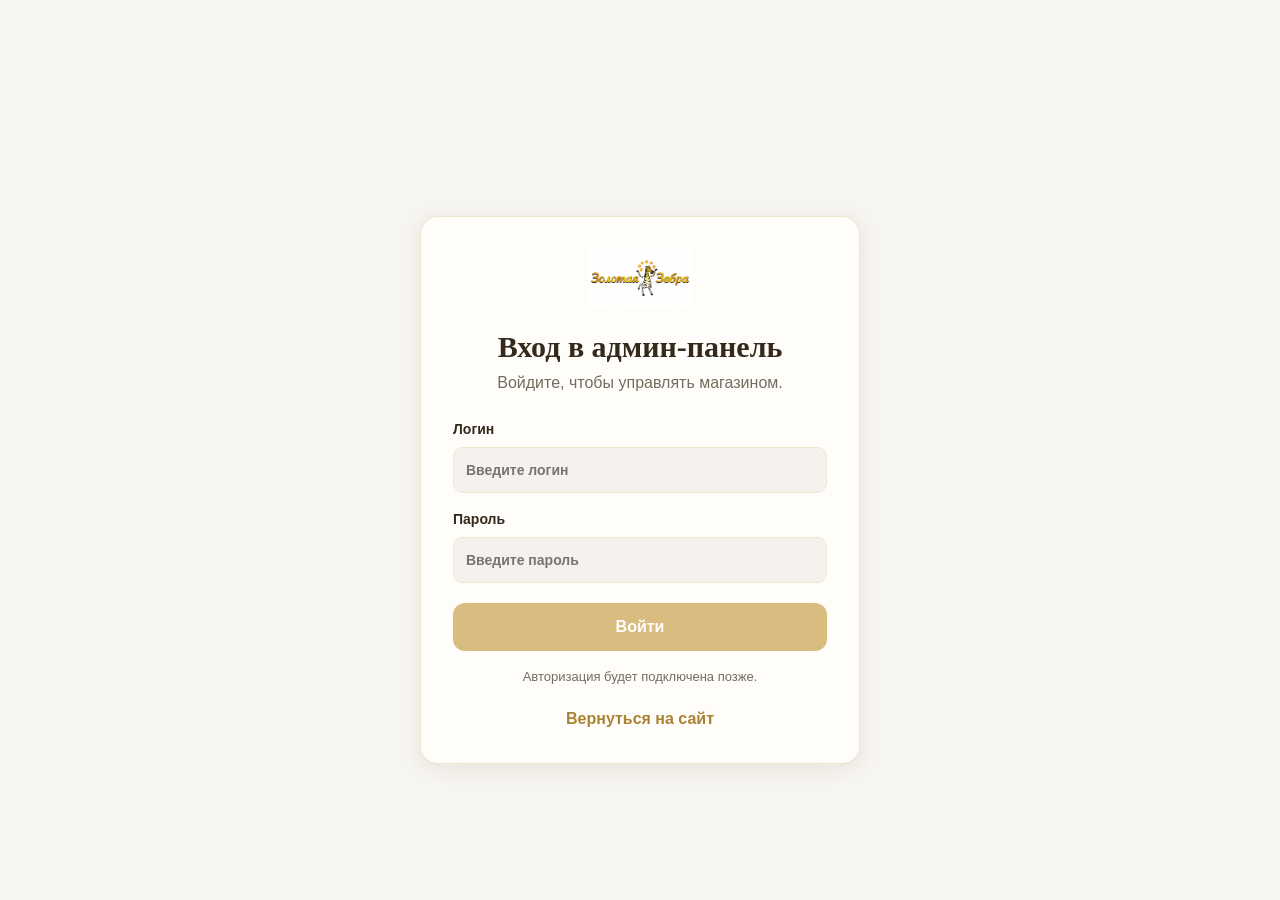
==== interface/admin-login.html @ cae47f8a "update style" ====
<!DOCTYPE html>
<html lang="ru">
<head>
  <meta charset="UTF-8">
  <meta name="viewport" content="width=device-width, initial-scale=1.0">
  <title>Вход в админ-панель — Золотая зебра</title>
  <link rel="stylesheet" href="./style.css">
  <style>
    .admin-login-page {
      display: grid;
      flex: 1;
      place-items: center;
      padding: 40px 16px;
    }

    .admin-login-card {
      width: min(100%, 440px);
      padding: 32px;
      background: var(--surface);
      border: 1px solid var(--border);
      border-radius: 18px;
      box-shadow: var(--shadow);
    }

    .admin-login-brand {
      display: flex;
      justify-content: center;
      margin-bottom: 24px;
    }

    .admin-login-brand img {
      width: 155px;
      height: 58px;
      object-fit: contain;
    }

    .admin-login-card h1 {
      margin: 0;
      font-size: 30px;
      text-align: center;
    }

    .admin-login-description {
      margin: 8px 0 24px;
      color: var(--muted);
      text-align: center;
    }

    .admin-login-form {
      display: grid;
      gap: 16px;
    }

    .admin-login-field {
      display: grid;
      gap: 7px;
      font-size: 14px;
      font-weight: 700;
    }

    .admin-login-field input {
      width: 100%;
      min-height: 46px;
      padding: 10px 12px;
      color: var(--ink);
      background: #f5f2ed;
      border: 1px solid var(--border);
      border-radius: 10px;
      outline: none;
    }

    .admin-login-field input:focus {
      border-color: var(--gold);
      box-shadow: 0 0 0 3px var(--gold-soft);
    }

    .admin-login-submit {
      min-height: 48px;
      margin-top: 4px;
      color: var(--white);
      background: var(--gold);
      border: 0;
      border-radius: 12px;
      font-weight: 700;
      cursor: not-allowed;
      opacity: 0.7;
    }

    .admin-login-notice {
      margin: 0;
      color: var(--muted);
      font-size: 13px;
      text-align: center;
    }

    .admin-login-back {
      display: block;
      margin-top: 20px;
      color: var(--gold-dark);
      font-weight: 700;
      text-align: center;
    }

    @media (max-width: 480px) {
      .admin-login-card {
        padding: 24px 18px;
      }
    }
  </style>
</head>
<body>
  <main class="admin-login-page">
    <section class="admin-login-card" aria-labelledby="admin-login-title">
      <a class="admin-login-brand" href="./index.html" aria-label="Золотая зебра — главная">
        <img src="../images/logo.png" alt="Золотая зебра">
      </a>
      <h1 id="admin-login-title">Вход в админ-панель</h1>
      <p class="admin-login-description">Войдите, чтобы управлять магазином.</p>

      <form class="admin-login-form">
        <label class="admin-login-field" for="admin-username">
          Логин
          <input
            id="admin-username"
            name="username"
            type="text"
            autocomplete="username"
            placeholder="Введите логин"
            disabled
          >
        </label>
        <label class="admin-login-field" for="admin-password">
          Пароль
          <input
            id="admin-password"
            name="password"
            type="password"
            autocomplete="current-password"
            placeholder="Введите пароль"
            disabled
          >
        </label>
        <button class="admin-login-submit" type="button" disabled>Войти</button>
        <p class="admin-login-notice">Авторизация будет подключена позже.</p>
      </form>

      <a class="admin-login-back" href="./index.html">Вернуться на сайт</a>
    </section>
  </main>
</body>
</html>
---- interface/style.css ----
/* =========================================================
   ЗОЛОТАЯ ЗЕБРА — ЕДИНЫЙ CSS
   ========================================================= */

:root {
  --gold: #c9a34e;
  --gold-dark: #a98232;
  --gold-light: #e7d19a;
  --gold-soft: #f8f2e5;

  --ink: #34291b;
  --muted: #756c60;
  --page: #f7f5f1;
  --surface: #fffdf9;
  --white: #ffffff;
  --border: #eee4cf;

  --shadow: 0 4px 20px rgba(80, 57, 20, 0.09);
  --shadow-large: 0 12px 32px rgba(80, 57, 20, 0.16);

  --sans: Arial, Helvetica, sans-serif;
  --serif: Georgia, "Times New Roman", serif;
}

/* =========================================================
   БАЗОВЫЕ СТИЛИ
   ========================================================= */

*,
*::before,
*::after {
  box-sizing: border-box;
}

html {
  scroll-behavior: smooth;
}

body {
  min-width: 320px;
  min-height: 100vh;
  display: flex;
  flex-direction: column;
  margin: 0;
  color: var(--ink);
  background: var(--page);
  font-family: var(--sans);
  line-height: 1.5;
}

body.catalog-is-open {
  overflow: hidden;
}

a {
  color: inherit;
  text-decoration: none;
}

button,
input {
  font: inherit;
}

button {
  cursor: pointer;
}

img,
svg {
  display: block;
}

svg {
  width: 22px;
  height: 22px;
  fill: none;
  stroke: currentColor;
  stroke-width: 2;
  stroke-linecap: round;
  stroke-linejoin: round;
}

.container {
  width: min(1200px, calc(100% - 32px));
  margin: 0 auto;
}

.hidden {
  display: none !important;
}

/* =========================================================
   ШАПКА
   ========================================================= */

.site-header {
  position: sticky;
  top: 0;
  z-index: 50;
  background: rgba(255, 255, 255, 0.96);
  border-bottom: 1px solid rgba(201, 163, 78, 0.18);
  box-shadow: var(--shadow);
  backdrop-filter: blur(12px);
}

.header-main {
  min-height: 80px;
  display: flex;
  align-items: center;
  gap: 20px;
}

.brand {
  display: flex;
  align-items: center;
  gap: 12px;
  flex-shrink: 0;
}

.site-header .page-links {
  order: 2;
  display: flex;
  align-items: center;
  gap: 24px;
  margin-left: auto;
  font-size: 14px;
  font-weight: 700;
  white-space: nowrap;
}



.brand-name {
  display: block;
  font-size: 20px;
  font-weight: 700;
  line-height: 1.15;
}

.brand-caption {
  display: block;
  margin-top: 3px;
  color: var(--gold-dark);
  font-size: 11px;
  letter-spacing: 0.25em;
  text-transform: uppercase;
}

.catalog {
  position: relative;
  display: none;
}

.catalog-button,
.search-button,
.hero-button,
.buy-button {
  color: var(--white);
  background: linear-gradient(135deg, var(--gold), #d8b86b);
  border: 0;
  border-radius: 12px;
  font-weight: 700;
  transition:
    background 0.2s,
    transform 0.2s,
    box-shadow 0.2s;
}

.catalog-button:hover,
.search-button:hover,
.hero-button:hover,
.buy-button:hover {
  background: linear-gradient(135deg, var(--gold-dark), var(--gold));
  box-shadow: 0 7px 18px rgba(169, 130, 50, 0.22);
  transform: translateY(-1px);
}

.catalog-button {
  height: 48px;
  display: inline-flex;
  align-items: center;
  gap: 8px;
  padding: 0 20px;
}

.desktop-search {
  display: none;
}

.search-form {
  position: relative;
  min-width: 0;
  height: 48px;
  display: flex;
  align-items: center;
  flex: 1 1 auto;
  padding: 0 12px;
  background: #f1efeb;
  border: 2px solid transparent;
  border-radius: 12px;
  transition:
    background 0.2s,
    border-color 0.2s;
}

.search-form:focus-within {
  background: var(--white);
  border-color: var(--gold);
}

.search-submit {
  display: grid;
  flex: 0 0 auto;
  place-items: center;
  padding: 4px;
  color: var(--muted);
  background: transparent;
  border: 0;
}

.search-submit:hover {
  color: var(--gold-dark);
}

.search-form input {
  min-width: 0;
  flex: 1;
  padding: 0 10px;
  color: var(--ink);
  background: transparent;
  border: 0;
  outline: 0;
}

.search-form input::placeholder {
  color: #999187;
}

.search-suggestions {
  position: absolute;
  top: calc(100% + 8px);
  right: 0;
  left: 0;
  z-index: 130;
  max-height: min(360px, 60vh);
  overflow-y: auto;
  padding: 6px;
  background: var(--surface);
  border: 1px solid var(--border);
  border-radius: 14px;
  box-shadow: var(--shadow-large);
}

.search-suggestions[hidden] {
  display: none;
}

.search-suggestion {
  width: 100%;
  display: flex;
  align-items: center;
  justify-content: space-between;
  gap: 16px;
  padding: 11px 12px;
  color: var(--ink);
  background: transparent;
  border: 0;
  border-radius: 9px;
  text-align: left;
}

.search-suggestion:hover,
.search-suggestion[aria-selected="true"] {
  background: var(--gold-soft);
}

.search-suggestion-name {
  overflow: hidden;
  font-weight: 700;
  text-overflow: ellipsis;
  white-space: nowrap;
}

.search-suggestion-price {
  flex: 0 0 auto;
  color: var(--gold-dark);
  font-size: 13px;
  font-weight: 700;
}

.clear-button {
  display: inline-flex;
  padding: 5px;
  color: #999187;
  background: transparent;
  border: 0;
}

.search-button {
  height: 34px;
  padding: 0 16px;
  font-size: 14px;
}

.header-spacer {
  display: none;
}

.account-nav {
  display: flex;
  align-items: center;
  gap: 4px;
  flex-shrink: 0;
}

.account-link {
  position: relative;
  display: flex;
  flex-direction: column;
  align-items: center;
  min-width: 68px;
  padding: 5px 8px;
  border-radius: 10px;
  font-size: 12px;
  text-align: center;
}

.account-link:hover {
  background: #f4f2ef;
}

.badge {
  position: absolute;
  top: 0;
  right: 4px;
  min-width: 18px;
  height: 18px;
  display: grid;
  place-items: center;
  padding: 0 4px;
  color: var(--white);
  background: var(--gold);
  border-radius: 99px;
  font-size: 11px;
  font-weight: 700;
}

.mobile-search,
.mobile-nav {
  display: block;
}

.mobile-search {
  padding-bottom: 12px;
}

.mobile-nav {
  position: fixed;
  right: 0;
  bottom: 0;
  left: 0;
  z-index: 60;
  display: grid;
  grid-template-columns: repeat(4, 1fr);
  background: var(--white);
  border-top: 1px solid #e6e1d8;
  box-shadow: var(--shadow-large);
}

.mobile-nav a {
  display: flex;
  flex-direction: column;
  align-items: center;
  gap: 2px;
  padding: 8px 4px;
  font-size: 11px;
}

.mobile-nav button {
  display: flex;
  flex-direction: column;
  align-items: center;
  gap: 2px;
  padding: 8px 4px;
  color: inherit;
  background: transparent;
  border: 0;
  font-size: 11px;
}

.mobile-nav a:first-child {
  color: var(--gold-dark);
}

/* =========================================================
   ОСНОВНАЯ ЧАСТЬ
   ========================================================= */

main {
  flex: 1;
  padding: 24px 0 0;
}

.hero {
  position: relative;
  min-height: 500px;
  display: flex;
  align-items: center;
  overflow: hidden;
  border-radius: 24px;
  box-shadow: var(--shadow);
  background: #403426;
}

.hero-image {
  position: absolute;
  inset: 0;
  width: 100%;
  height: 100%;
  object-fit: cover;
}

.hero-overlay {
  position: absolute;
  inset: 0;
  background: linear-gradient(
    90deg,
    rgba(38, 29, 19, 0.82),
    rgba(38, 29, 19, 0.45),
    transparent
  );
}

.hero-content {
  position: relative;
  z-index: 1;
  max-width: 600px;
  padding: 48px;
  color: var(--white);
}

.eyebrow {
  color: var(--gold-dark);
  font-size: 13px;
  font-weight: 700;
  letter-spacing: 0.2em;
  text-transform: uppercase;
}

.hero .eyebrow {
  display: inline-block;
  padding: 6px 14px;
  color: var(--white);
  background: var(--gold);
  border-radius: 999px;
  letter-spacing: 0.04em;
  text-transform: none;
}

h1,
h2,
h3 {
  margin: 0;
  font-family: var(--serif);
}

h1 {
  margin-top: 20px;
  font-size: clamp(40px, 6vw, 68px);
  line-height: 1.08;
}

h2 {
  margin-top: 4px;
  font-size: clamp(28px, 4vw, 42px);
  line-height: 1.15;
}

.hero-text {
  max-width: 500px;
  margin: 18px 0 0;
  color: rgba(255, 255, 255, 0.9);
  font-size: 18px;
}

.hero-button {
  display: inline-flex;
  margin-top: 28px;
  padding: 14px 28px;
}

.section {
  margin-top: 56px;
}

/* =========================================================
   СЕКЦИЯ ТОВАРОВ
   ========================================================= */

.products-heading {
  display: flex;
  align-items: flex-start;
  justify-content: space-between;
  gap: 20px;
  margin-bottom: 20px;
}

.slider-buttons {
  display: none;
  gap: 8px;
}

.round-button {
  width: 40px;
  height: 40px;
  display: grid;
  place-items: center;
  color: var(--ink);
  background: var(--white);
  border: 0;
  border-radius: 50%;
  box-shadow: var(--shadow);
}

.round-button:hover {
  color: var(--gold-dark);
}

.products {
  display: flex;
  gap: 16px;
  overflow-x: auto;
  padding: 4px 4px 16px;
  scroll-snap-type: x mandatory;
  scrollbar-width: none;
}

.products::-webkit-scrollbar {
  display: none;
}

.products-status {
  margin: 12px 4px;
  color: var(--muted);
}

.product-card {
  flex: 0 0 72%;
  min-width: 220px;
  display: flex;
  flex-direction: column;
  overflow: hidden;
  scroll-snap-align: start;
  background: var(--surface);
  border: 1px solid var(--border);
  border-radius: 16px;
  box-shadow: var(--shadow);
  transition:
    transform 0.2s,
    box-shadow 0.2s;
}

.product-card:hover {
  transform: translateY(-3px);
  box-shadow: var(--shadow-large);
}

.product-detail-link {
  width: 100%;
  height: 100%;
  display: block;
}

.product-title-link:hover {
  color: var(--gold-dark);
}

.product-card-more {
  align-self: flex-start;
  margin-top: 7px;
  color: var(--gold-dark);
  font-size: 13px;
  font-weight: 700;
}

.product-card-more:hover {
  color: var(--ink);
}

.product-image {
  position: relative;
  aspect-ratio: 4 / 3;
  background: #eee;
}

.product-image img {
  width: 100%;
  height: 100%;
  object-fit: cover;
}

.discount {
  position: absolute;
  top: 12px;
  left: 12px;
  padding: 4px 8px;
  color: var(--white);
  background: var(--gold);
  border-radius: 7px;
  font-size: 12px;
  font-weight: 700;
}

.favorite-button {
  position: absolute;
  top: 10px;
  right: 10px;
  width: 36px;
  height: 36px;
  display: grid;
  place-items: center;
  color: var(--muted);
  background: var(--white);
  border: 0;
  border-radius: 50%;
  box-shadow: var(--shadow);
}

.favorite-button.is-favorite {
  color: var(--gold-dark);
}

.favorite-button.is-favorite svg {
  fill: var(--gold);
}

.product-body {
  display: flex;
  flex: 1;
  flex-direction: column;
  padding: 16px;
}

.product-title {
  min-height: 48px;
  margin: 0;
  font-family: var(--sans);
  font-size: 16px;
  line-height: 1.35;
}

.rating {
  display: flex;
  align-items: center;
  gap: 2px;
  margin-top: 8px;
  color: #f1b938;
  font-size: 13px;
}

.rating svg {
  width: 16px;
  height: 16px;
  fill: currentColor;
  stroke: none;
}

.rating-count {
  margin-left: 4px;
  color: var(--muted);
}

.price-row {
  display: flex;
  align-items: baseline;
  gap: 8px;
  margin-top: 12px;
}

.price {
  color: var(--gold-dark);
  font-size: 20px;
  font-weight: 800;
}

.old-price {
  color: #aaa39b;
  font-size: 14px;
  text-decoration: line-through;
}

.buy-button {
  width: 100%;
  margin-top: 16px;
  padding: 11px;
}

.quantity-control {
  display: flex;
  align-items: center;
  justify-content: space-between;
  gap: 12px;
  margin-top: 16px;
  padding: 5px;
  background: var(--gold-soft);
  border: 1px solid var(--border);
  border-radius: 12px;
}

.quantity-control[hidden] {
  display: none;
}

.quantity-button {
  width: 36px;
  height: 36px;
  display: grid;
  place-items: center;
  color: var(--gold-dark);
  background: var(--surface);
  border: 1px solid var(--border);
  border-radius: 9px;
  font-size: 20px;
  font-weight: 600;
  transition:
    color 0.2s,
    background 0.2s,
    border-color 0.2s,
    transform 0.2s;
}

.quantity-button:hover {
  color: var(--ink);
  background: var(--gold-light);
  border-color: var(--gold);
  transform: translateY(-1px);
}

.quantity-value {
  min-width: 24px;
  color: var(--ink);
  font-weight: 700;
  text-align: center;
}

.product-detail-page {
  width: 100%;
  flex: 1;
  padding: 38px 0 64px;
}

.product-detail-back {
  display: inline-flex;
  margin-bottom: 18px;
  color: var(--gold-dark);
  font-weight: 700;
}

.product-detail-card {
  display: grid;
  grid-template-columns: minmax(0, 1.05fr) minmax(0, 0.95fr);
  gap: clamp(24px, 5vw, 64px);
  padding: clamp(18px, 4vw, 44px);
  background: var(--surface);
  border: 1px solid var(--border);
  border-radius: 22px;
  box-shadow: var(--shadow);
}

.product-detail-image {
  position: relative;
  min-height: 320px;
  overflow: hidden;
  background: #f1efeb;
  border-radius: 16px;
}

.product-detail-image img {
  position: absolute;
  inset: 0;
  width: 100%;
  height: 100%;
  object-fit: contain;
}

.product-detail-info {
  align-self: center;
}

.product-detail-info .eyebrow {
  margin: 0 0 10px;
}

.product-detail-info h1 {
  margin: 0;
  font-size: clamp(30px, 4vw, 48px);
}

.product-detail-description {
  margin: 20px 0 0;
  color: var(--muted);
  font-size: 16px;
  line-height: 1.7;
  white-space: pre-line;
}

.product-detail-stock {
  margin: 16px 0 0;
  color: var(--muted);
}

.product-detail-price {
  display: flex;
  align-items: baseline;
  flex-wrap: wrap;
  gap: 12px;
  margin-top: 24px;
}

.product-detail-price .price {
  font-size: 30px;
}

.product-detail-actions {
  display: flex;
  align-items: center;
  gap: 12px;
  margin-top: 24px;
}

.product-detail-actions .buy-button {
  width: auto;
  min-width: 180px;
  margin: 0;
  padding: 13px 22px;
}

.product-detail-actions .quantity-control {
  width: 180px;
  margin: 0;
}

.product-detail-actions .favorite-button {
  position: static;
  flex: 0 0 48px;
  width: 48px;
  height: 48px;
}

.product-detail-message {
  padding: 50px 20px;
  text-align: center;
}

.product-detail-message h1 {
  margin: 0;
  font-size: clamp(30px, 5vw, 46px);
}

.product-detail-message p {
  margin: 14px 0 24px;
  color: var(--muted);
}

@media (max-width: 700px) {
  .product-detail-page {
    padding: 24px 0 48px;
  }

  .product-detail-card {
    grid-template-columns: 1fr;
    gap: 22px;
    padding: 16px;
    border-radius: 16px;
  }

  .product-detail-image {
    min-height: 0;
    aspect-ratio: 4 / 3;
  }

  .product-detail-info h1 {
    font-size: clamp(28px, 8vw, 38px);
  }

  .product-detail-description {
    margin-top: 14px;
    font-size: 15px;
  }

  .product-detail-price {
    margin-top: 18px;
  }

  .product-detail-actions {
    margin-top: 18px;
  }

  .product-detail-actions .buy-button {
    min-width: 0;
    flex: 1;
  }

  .product-page-header .page-links {
    display: none;
  }
}

.favorites-page {
  padding: 42px 0 72px;
}

.favorites-site-header {
  background: #fff;
  border-bottom: 0;
  box-shadow: none;
  backdrop-filter: none;
}

.favorites-header {
  display: flex !important;
  justify-content: space-between;
}

.favorites-header .brand {
  order: 0;
}

.favorites-header-actions {
  order: 1;
  display: flex;
  align-items: center;
  gap: 10px;
  margin-left: auto;
}

.favorites-cart-button {
  flex-shrink: 0;
}

.favorites-cart-button svg {
  width: 20px;
  height: 20px;
}

.favorites-heading {
  display: flex;
  align-items: flex-end;
  justify-content: space-between;
  gap: 16px;
  margin-bottom: 24px;
}

.favorites-heading .eyebrow {
  display: block;
}

.favorites-heading h1 {
  margin-top: 8px;
  font-size: clamp(36px, 5vw, 52px);
}

.favorites-count {
  padding-bottom: 8px;
  color: var(--muted);
  font-size: 14px;
}

.favorites-grid {
  display: grid;
  grid-template-columns: repeat(4, minmax(0, 1fr));
  gap: 18px;
}

.favorites-grid .product-card {
  min-width: 0;
  flex: initial;
}

.favorites-empty {
  padding: 56px 24px;
  background: var(--surface);
  border: 1px solid var(--border);
  border-radius: 16px;
  box-shadow: var(--shadow);
  text-align: center;
}

.favorites-empty[hidden] {
  display: none;
}

.favorites-empty-icon {
  color: var(--gold);
  font-size: 48px;
  line-height: 1;
}

.favorites-empty h2 {
  margin-top: 16px;
  font-size: 30px;
}

.favorites-empty p {
  margin: 8px 0 0;
  color: var(--muted);
}

.favorites-empty .catalog-button {
  display: inline-flex;
  align-items: center;
  justify-content: center;
  margin-top: 20px;
  padding: 0 20px;
}

/* =========================================================
   ПРЕИМУЩЕСТВА
   ========================================================= */

.benefits {
  display: grid;
  grid-template-columns: repeat(2, 1fr);
  gap: 10px;
}

.benefit {
  padding: 14px;
  background: var(--surface);
  border: 1px solid var(--border);
  border-radius: 16px;
  box-shadow: var(--shadow);
}

.benefit-icon {
  width: 48px;
  height: 48px;
  display: grid;
  place-items: center;
  margin-bottom: 12px;
  color: var(--gold-dark);
  background: var(--gold-soft);
  border-radius: 12px;
}

.benefit h3 {
  font-family: var(--sans);
  font-size: 14px;
}

.benefit p {
  margin: 4px 0 0;
  color: var(--muted);
  font-size: 12px;
}

/* =========================================================
   ПОЛНОЭКРАННЫЙ КАТАЛОГ
   ========================================================= */

.catalog-fullscreen {
  position: fixed;
  top: 80px;
  right: 0;
  bottom: 0;
  left: 0;
  z-index: 60;
  overflow: hidden;
  background: var(--white);
  border-top: 1px solid #e5e5e5;
  box-shadow: 0 12px 24px rgba(0, 0, 0, 0.12);
}

.catalog-fullscreen.hidden {
  display: none !important;
}

.catalog-fullscreen-inner {
  width: min(1346px, calc(100% - 48px));
  height: 100%;
  display: flex;
  flex-direction: column;
  margin: 0 auto;
  padding: 20px 0 24px;
}

.catalog-fullscreen-header {
  display: none;
}

.catalog-label {
  margin: 0 0 5px;
  color: var(--gold-dark);
  font-size: 12px;
  font-weight: 700;
  letter-spacing: 0.2em;
  text-transform: uppercase;
}

.catalog-fullscreen-header h2 {
  margin: 0;
  font-family: var(--serif);
  font-size: clamp(32px, 4vw, 48px);
  line-height: 1.05;
}

.catalog-close {
  width: 42px;
  height: 42px;
  display: grid;
  place-items: center;
  color: var(--ink);
  background: rgba(255, 255, 255, 0.8);
  border: 1px solid var(--border);
  border-radius: 50%;
  font-size: 28px;
  line-height: 1;
}

.catalog-close:hover {
  color: var(--white);
  background: var(--gold);
}

.catalog-fullscreen-body {
  min-height: 0;
  display: grid;
  flex: 1;
  grid-template-columns: 220px minmax(0, 1fr);
  gap: 28px;
  padding-top: 0;
}

.catalog-sidebar {
  min-height: 0;
  overflow-y: auto;
  padding: 0 12px 0 0;
  background: var(--white);
  border-right: 1px solid #e5e5e5;
  border-radius: 0;
  scrollbar-width: thin;
  scrollbar-color: var(--gold-light) transparent;
}

.catalog-category {
  width: 100%;
  min-height: 36px;
  display: flex;
  align-items: center;
  justify-content: space-between;
  gap: 10px;
  padding: 7px 10px;
  color: var(--ink);
  background: transparent;
  border: 0;
  border-radius: 3px;
  font-size: 13px;
  text-align: left;
  transition:
    background 0.2s,
    color 0.2s;
}

.catalog-category:hover,
.catalog-category.active {
  color: var(--ink);
  background: #f2f2f2;
}

.catalog-category strong {
  width: 23px;
  height: 23px;
  display: grid;
  place-items: center;
  color: var(--white);
  background: var(--gold);
  border-radius: 50%;
  font-size: 18px;
  line-height: 1;
}

.catalog-category.sale-category {
  color: #af452e;
  font-weight: 700;
}

.category-arrow {
  color: var(--gold-dark);
  font-size: 20px;
  line-height: 1;
}

.catalog-fullscreen-content {
  min-width: 0;
  min-height: 0;
  overflow-y: auto;
  padding-right: 4px;
  scrollbar-width: thin;
  scrollbar-color: var(--gold-light) transparent;
}

.catalog-content-heading {
  display: flex;
  align-items: center;
  justify-content: space-between;
  gap: 20px;
  margin-bottom: 14px;
}

.catalog-content-label {
  display: none;
}

.catalog-button {
  color: var(--white);
  background: linear-gradient(135deg, var(--gold), #d8b86b);
  border-radius: 999px;
}

.catalog-button:hover {
  color: var(--white);
  background: linear-gradient(135deg, var(--gold-dark), var(--gold));
}

.catalog-button.is-open,
.catalog-button.is-open:hover {
  color: var(--white);
  background: linear-gradient(135deg, var(--gold), #d8b86b);
  box-shadow: none;
  transform: none;
}

.catalog-content-heading h3 {
  margin: 0;
  font-family: var(--sans);
  font-size: 16px;
  font-weight: 700;
  line-height: 1.35;
}

.catalog-all-link {
  display: inline-flex;
  align-items: center;
  gap: 7px;
  flex-shrink: 0;
  color: var(--gold-dark);
  font-size: 14px;
  font-weight: 700;
}

.catalog-all-link:hover {
  color: var(--ink);
}

.catalog-all-link span {
  font-size: 20px;
}

.catalog-products {
  display: grid;
  grid-template-columns: repeat(3, minmax(0, 1fr));
  align-content: start;
  gap: 16px;
  padding-bottom: 24px;
}

.catalog-products .product-card {
  min-width: 0;
  flex: initial;
}

.catalog-card {
  position: relative;
  min-height: 180px;
  overflow: hidden;
  background: #f2f2f2;
  border: 0;
  border-radius: 0;
  box-shadow: none;
  transition:
    transform 0.2s,
    box-shadow 0.2s;
}

.catalog-card:hover {
  transform: translateY(-2px);
  box-shadow: 0 8px 20px rgba(0, 0, 0, 0.12);
}

.catalog-card-image {
  position: absolute;
  inset: 0;
  overflow: hidden;
  background: #eee;
}

.catalog-card img {
  width: 100%;
  height: 100%;
  object-fit: cover;
  transition: transform 0.3s;
}

.catalog-card:hover img {
  transform: scale(1.05);
}

.catalog-card span {
  position: absolute;
  bottom: 12px;
  left: 12px;
  display: block;
  width: max-content;
  max-width: calc(100% - 24px);
  min-height: 0;
  padding: 9px 14px;
  color: var(--ink);
  background: rgba(255, 255, 255, 0.96);
  border-radius: 999px;
  font-size: 15px;
  font-weight: 600;
  line-height: 1.3;
}

.catalog-card-featured {
  grid-row: span 2;
}

.catalog-empty {
  padding: 40px 20px;
  color: var(--muted);
  text-align: center;
}

/* =========================================================
   FOOTER
   ========================================================= */

.site-footer {
  margin-top: 32px;
  color: #ded3c1;
  background: #2d2419;
}

.footer-grid {
  display: grid;
  grid-template-columns: 1fr 1fr;
  gap: 30px 20px;
  padding: 48px 0;
}

.footer-grid > :first-child,
.footer-grid > :last-child {
  grid-column: 1 / -1;
}



.footer-text {
  margin: 16px 0 0;
  font-size: 14px;
}

.footer-title {
  margin: 0 0 12px;
  color: var(--white);
  font-size: 16px;
}

.footer-list {
  display: grid;
  gap: 8px;
  margin: 0;
  padding: 0;
  list-style: none;
  font-size: 14px;
}

.socials {
  display: flex;
  gap: 8px;
  margin-top: 16px;
}

.social {
  padding: 6px 10px;
  color: var(--white);
  background: rgba(255, 255, 255, 0.1);
  border-radius: 8px;
  font-size: 13px;
}

.social:hover {
  background: var(--gold);
}

.subscribe {
  display: flex;
  gap: 8px;
}

.subscribe input {
  min-width: 0;
  flex: 1;
  padding: 11px 14px;
  border: 0;
  border-radius: 10px;
  outline: 0;
}

.subscribe button {
  padding: 0 14px;
}

.subscribe-message {
  margin: 8px 0 0;
  color: #b9aa94;
  font-size: 12px;
}

.copyright {
  padding: 16px 0;
  border-top: 1px solid rgba(255, 255, 255, 0.1);
  color: #9e917d;
  font-size: 12px;
  text-align: center;
}

/* =========================================================
   ПЛАНШЕТ
   ========================================================= */

@media (min-width: 768px) {
  .category-grid {
    grid-template-columns: repeat(6, 1fr);
    gap: 20px;
  }

  .category-name {
    font-size: 14px;
  }

  .product-card {
    flex-basis: 40%;
  }

  .benefits {
    grid-template-columns: repeat(4, 1fr);
    gap: 16px;
  }

  .benefit {
    padding: 20px;
  }

  .benefit h3 {
    font-size: 16px;
  }

  .benefit p {
    font-size: 14px;
  }

  .footer-grid {
    grid-template-columns: 1.4fr 1fr 1fr 1.4fr;
    gap: 40px;
  }

  .footer-grid > :first-child,
  .footer-grid > :last-child {
    grid-column: auto;
  }

  .hero-content {
    padding-right: 56px;
    padding-left: 56px;
  }
}

/* =========================================================
   DESKTOP
   ========================================================= */

@media (min-width: 1024px) {
  body {
    padding-bottom: 0;
  }

  .catalog {
    display: block;
  }

  .desktop-search {
    display: flex;
  }

  .mobile-search,
  .mobile-nav {
    display: none;
  }

  .desktop-account {
    display: flex;
  }

  .slider-buttons {
    display: flex;
  }

  .product-card {
    flex-basis: calc(25% - 12px);
  }
}

/* =========================================================
   ПЛАНШЕТНЫЙ КАТАЛОГ
   ========================================================= */

@media (max-width: 1023px) {
  .catalog-fullscreen {
    top: 64px;
  }

  .catalog-fullscreen-inner {
    width: min(100% - 24px, 820px);
  }

  .catalog-fullscreen-body {
    grid-template-columns: 230px minmax(0, 1fr);
    gap: 18px;
  }

  .catalog-products {
    grid-template-columns: repeat(2, minmax(160px, 1fr));
  }

  .catalog-card-featured {
    grid-row: auto;
  }
}

@media (max-width: 900px) {
  .favorites-grid {
    grid-template-columns: repeat(3, minmax(0, 1fr));
  }
}

@media (max-width: 650px) {
  .favorites-page {
    padding-top: 28px;
  }

  .favorites-grid {
    grid-template-columns: repeat(2, minmax(0, 1fr));
    gap: 12px;
  }

  .favorites-grid .product-body {
    padding: 12px;
  }
}

@media (max-width: 420px) {
  .favorites-heading {
    align-items: flex-start;
    flex-direction: column;
    gap: 4px;
  }

  .favorites-count {
    padding: 0;
  }
}

/* =========================================================
   МОБИЛЬНЫЙ КАТАЛОГ
   ========================================================= */

@media (max-width: 650px) {
  .catalog-fullscreen {
    top: 112px;
  }

  .catalog-fullscreen-inner {
    width: calc(100% - 24px);
    padding-top: 20px;
  }

  .catalog-fullscreen-body {
    display: block;
    overflow-y: auto;
    padding-top: 18px;
  }

  .catalog-sidebar {
    max-height: 280px;
    margin-bottom: 22px;
  }

  .catalog-fullscreen-content {
    overflow: visible;
  }

  .catalog-content-heading {
    align-items: flex-start;
  }

  .catalog-content-heading h3 {
    font-size: 16px;
  }

  .catalog-products {
    grid-template-columns: repeat(2, minmax(0, 1fr));
    gap: 12px;
  }

  .catalog-card span {
    min-height: 44px;
    padding: 10px;
    font-size: 12px;
  }
}

/* =========================================================
   УЗКИЙ ЭКРАН
   ========================================================= */

@media (max-width: 420px) {
  .brand-caption {
    font-size: 9px;
  }

  .account-link {
    min-width: 45px;
    padding-right: 4px;
    padding-left: 4px;
  }

  .account-link > span:last-child {
    display: none;
  }

  .footer-grid {
    grid-template-columns: 1fr;
  }

  .footer-grid > :first-child,
  .footer-grid > :last-child {
    grid-column: auto;
  }

  .catalog-fullscreen-header h2 {
    font-size: 29px;
  }

  .catalog-content-heading {
    display: block;
  }

  .catalog-all-link {
    margin-top: 10px;
  }
}

.header-spacer {
  display: none !important;
  width: 0 !important;
  height: 0 !important;
  margin: 0 !important;
  padding: 0 !important;
}

/* Строка шапки */
.header-main {
  min-height: 80px;
  display: flex;
  align-items: center;
  gap: 6px;
}

/* Логотип */
.brand {
  order: 1;
  display: flex;
  align-items: center;
  flex: 0 0 auto;
  width: auto;
  height: 58px;
  margin: 0 !important;
  padding: 0 !important;
}

/*
  Если в самом logo.png есть белое поле справа,
  оно визуально создаёт расстояние.
  Контейнер обрезает лишнее пространство.
*/
.brand-logo-full {
  width: 155px;
  height: 58px;
  display: block;
  margin: 0;
  padding: 0;
  object-fit: contain;
  object-position: left center;
  border: 0;
  border-radius: 0 !important;
}

/* Каталог */
.catalog {
  position: relative;
  order: 2;
  display: block;
  flex: 0 0 auto;
  width: auto;
  margin: 0 !important;
  padding: 0 !important;
}

.catalog-button {
  height: 48px;
  margin: 0;
  white-space: nowrap;
}

/* Поиск */
.desktop-search {
  order: 3;
  display: flex;
  min-width: 0;
  flex: 1 1 auto;
  margin: 0;
}

/* Блок избранного, входа и корзины */
.desktop-account {
  order: 4;
  display: flex;
  flex: 0 0 auto;
  margin: 0;
}

/* На desktop */
@media (min-width: 1024px) {
  .header-main {
    gap: 6px;
  }

  .brand-logo-full {
    width: 155px;
    height: 58px;
  }

  .catalog {
    display: block;
  }

  .desktop-search {
    display: flex;
  }

  .desktop-account {
    display: flex;
  }
}

/* Планшет */
@media (max-width: 1023px) {
  .mobile-nav + main {
    padding-bottom: 64px;
  }

  .header-main {
    gap: 5px;
  }

  .brand-logo-full {
    width: 145px;
    height: 50px;
  }
}

/* Мобильный экран */
@media (max-width: 650px) {
  .header-main {
    gap: 4px;
  }

  .brand-logo-full {
    width: 135px;
    height: 46px;
  }
}

/* Очень узкий экран */
@media (max-width: 420px) {
  .header-main {
    gap: 3px;
  }

  .site-header .brand-logo-full {
    width: 118px !important;
    max-height: 42px;
  }

  .site-header .page-links {
    gap: 10px;
    font-size: 12px;
  }
}

/* Логотип в подвале */
.footer-brand {
  display: block;
  margin: 0;
  padding: 0;
}

.footer-brand-logo-full {
  width: 260px;
  height: 82px;
  display: block;
  margin: 0;
  object-fit: contain;
  object-position: left center;
  border: 0;
  border-radius: 0 !important;
}

@media (max-width: 767px) {
  .footer-brand-logo-full {
    width: 230px;
    height: 72px;
  }
}
/* =========================================================
   МОДАЛЬНОЕ ОКНО АВТОРИЗАЦИИ
   ========================================================= */

.auth-overlay {
  position: fixed;
  inset: 0;
  z-index: 1000;
  display: flex;
  align-items: center;
  justify-content: center;
  padding: 16px;
  background-color: rgba(0, 0, 0, 0.45);
  backdrop-filter: blur(2px);
}

.auth-overlay.hidden {
  display: none !important;
}

body.auth-is-open {
  overflow: hidden;
}

body.contact-is-open {
  overflow: hidden;
}

.auth-modal {
  position: relative;
  width: 100%;
  max-width: 440px;
  padding: 32px 28px 24px;
  background: #ffffff;
  border-radius: 20px;
  box-shadow: 0 14px 40px rgba(0, 0, 0, 0.18);
  font-family: -apple-system, BlinkMacSystemFont, "Segoe UI", Roboto, Arial, sans-serif;
}

.auth-modal-header {
  display: flex;
  align-items: center;
  justify-content: space-between;
  margin-bottom: 22px;
}

.auth-modal-header h2 {
  margin: 0;
  color: #1a1a1a;
  font-family: inherit;
  font-size: 24px;
  font-weight: 700;
  line-height: 1.2;
}

.auth-close {
  display: flex;
  align-items: center;
  justify-content: center;
  width: 32px;
  height: 32px;
  padding: 0;
  color: #7b7b7b;
  background: transparent;
  border: 0;
  border-radius: 50%;
  cursor: pointer;
  transition: color 0.15s, background-color 0.15s;
}

.auth-close:hover {
  color: #1a1a1a;
  background: #f3f3f3;
}

.auth-close svg {
  width: 20px;
  height: 20px;
  stroke-width: 2.5;
}

/* Поле ввода телефона */
.auth-phone-input {
  width: 100%;
  height: 52px;
  padding: 0 16px;
  color: #222;
  font-size: 17px;
  background: #ffffff;
  border: 1px solid #333333;
  border-radius: 12px;
  outline: none;
  transition: border-color 0.15s, box-shadow 0.15s;
}

.auth-phone-input:focus {
  border-color: #d60012;
  box-shadow: 0 0 0 2px rgba(214, 0, 18, 0.15);
}

.auth-phone-input::placeholder {
  color: #9c9c9c;
}

/* Кнопка "Войти" */
.auth-btn-primary {
  width: 100%;
  height: 50px;
  margin-top: 18px;
  color: #ffffff;
  font-size: 16px;
  font-weight: 600;
  background-color: #d60012;
  border: 0;
  border-radius: 25px;
  cursor: pointer;
  transition: background-color 0.15s, transform 0.1s;
}

.auth-btn-primary:hover {
  background-color: #bd0010;
}

.auth-btn-primary:active {
  transform: scale(0.99);
}

/* Разделитель "или" */
.auth-divider {
  margin: 16px 0;
  color: #4a4a4a;
  font-size: 15px;
  text-align: center;
}

/* Социальные кнопки */
.auth-socials {
  display: flex;
  flex-direction: column;
  gap: 12px;
}

/* Кнопка VK */
.auth-btn-vk {
  position: relative;
  display: flex;
  align-items: center;
  justify-content: center;
  gap: 10px;
  width: 100%;
  height: 50px;
  color: #ffffff;
  font-size: 16px;
  font-weight: 500;
  background-color: #0077ff;
  border: 0;
  border-radius: 25px;
  cursor: pointer;
  transition: background-color 0.15s;
}

.auth-btn-vk:hover {
  background-color: #0066dc;
}

.auth-vk-icon {
  width: 24px;
  height: 24px;
}

/* Кнопка Яндекс */
.auth-btn-ya {
  position: relative;
  display: flex;
  align-items: center;
  justify-content: center;
  width: 100%;
  height: 50px;
  padding: 0 10px;
  color: #ffffff;
  font-size: 16px;
  font-weight: 500;
  background-color: #000000;
  border: 0;
  border-radius: 25px;
  cursor: pointer;
  transition: background-color 0.15s;
}

.auth-btn-ya:hover {
  background-color: #1f1f1f;
}

.ya-badge {
  position: absolute;
  left: 6px;
  display: flex;
  align-items: center;
  justify-content: center;
  width: 38px;
  height: 38px;
  color: #ffffff;
  font-size: 19px;
  font-weight: 700;
  background-color: #fc3f1d;
  border-radius: 50%;
}

.ya-text {
  flex: 1;
  text-align: center;
}

.ya-avatar {
  position: absolute;
  right: 6px;
  display: flex;
  align-items: center;
  justify-content: center;
  width: 38px;
  height: 38px;
  border-radius: 50%;
  border: 2px solid #8e52f5;
  background-color: #1a1a1a;
}

.ya-avatar svg {
  width: 20px;
  height: 20px;
  stroke: #ffffff;
}

/* Соглашение и политика */
.auth-legal {
  margin: 22px 0 0;
  color: #9e9e9e;
  font-size: 12px;
  line-height: 1.5;
  text-align: center;
}

.auth-legal a {
  color: #9e9e9e;
  text-decoration: underline;
  text-underline-offset: 2px;
}

.auth-legal a:hover {
  color: #666666;
}

.contact-overlay {
  position: fixed;
  inset: 0;
  z-index: 1100;
  display: flex;
  align-items: center;
  justify-content: center;
  padding: 16px;
  background: rgba(35, 28, 18, 0.55);
  backdrop-filter: blur(4px);
}

.contact-overlay.hidden {
  display: none !important;
}

.contact-modal {
  width: min(100%, 560px);
  max-height: calc(100vh - 32px);
  overflow-y: auto;
  padding: 30px;
  background: var(--surface);
  border: 1px solid var(--border);
  border-radius: 22px;
  box-shadow: var(--shadow-large);
}

.contact-modal-header {
  display: flex;
  align-items: flex-start;
  justify-content: space-between;
  gap: 16px;
}

.contact-eyebrow {
  margin: 0 0 5px;
  color: var(--gold-dark);
  font-size: 12px;
  font-weight: 700;
  letter-spacing: 0.08em;
  text-transform: uppercase;
}

.contact-modal-header h2 {
  margin: 0;
  color: var(--ink);
  font-family: var(--serif);
  font-size: clamp(24px, 5vw, 30px);
  line-height: 1.2;
}

.contact-description {
  margin: 12px 0 22px;
  color: var(--muted);
  font-size: 14px;
}

.contact-form {
  display: grid;
  gap: 15px;
}

.contact-fields-row {
  display: grid;
  grid-template-columns: repeat(2, minmax(0, 1fr));
  gap: 12px;
}

.contact-field {
  display: grid;
  gap: 7px;
  color: var(--ink);
  font-size: 13px;
  font-weight: 700;
}

.contact-field input,
.contact-field select,
.contact-field textarea {
  width: 100%;
  min-width: 0;
  padding: 12px 13px;
  color: var(--ink);
  font: inherit;
  font-size: 14px;
  font-weight: 400;
  background: #ffffff;
  border: 1px solid var(--border);
  border-radius: 11px;
  outline: none;
  transition: border-color 0.15s, box-shadow 0.15s;
}

.contact-field input,
.contact-field select {
  height: 46px;
}

.contact-field textarea {
  min-height: 110px;
  resize: vertical;
}

.contact-field input:focus,
.contact-field select:focus,
.contact-field textarea:focus {
  border-color: var(--gold);
  box-shadow: 0 0 0 3px rgba(201, 163, 78, 0.16);
}

.contact-field input::placeholder,
.contact-field textarea::placeholder {
  color: #a49a8a;
}

.contact-submit-note {
  margin: 0;
  padding: 11px 13px;
  color: #67532e;
  font-size: 12px;
  line-height: 1.55;
  background: var(--gold-soft);
  border-radius: 10px;
}

.contact-submit-note a {
  color: var(--gold-dark);
  font-weight: 700;
  text-decoration: underline;
  text-underline-offset: 2px;
}

.contact-submit-note:focus {
  outline: 2px solid var(--gold);
  outline-offset: 2px;
}

.contact-submit {
  min-height: 48px;
  padding: 12px 18px;
  color: #ffffff;
  font-weight: 700;
  background: var(--gold-dark);
  border: 0;
  border-radius: 12px;
  transition: background-color 0.15s, transform 0.15s;
}

.contact-submit:hover {
  background: #8f6c27;
}

.contact-submit:active {
  transform: translateY(1px);
}

@media (max-width: 520px) {
  .contact-modal {
    padding: 22px 18px;
    border-radius: 18px;
  }

  .contact-fields-row {
    grid-template-columns: 1fr;
  }
}

/* Стопка инпутов формы регистрации */
.auth-fields-stack {
  display: flex;
  flex-direction: column;
  gap: 12px;
}

.auth-fields-stack .auth-btn-primary {
  margin-top: 6px;
}

/* Строка переключения между Входом и Регистрацией */
.auth-toggle-row {
  margin-top: 18px;
  color: #666666;
  font-size: 14px;
  text-align: center;
}

.auth-link-action {
  margin-left: 4px;
  padding: 0;
  color: #d60012;
  font-weight: 600;
  background: transparent;
  border: 0;
  cursor: pointer;
  text-decoration: underline;
  text-underline-offset: 2px;
}

.auth-link-action:hover {
  color: #bd0010;
}
/* =========================================
   ФИНАЛЬНАЯ МОБИЛЬНАЯ ШАПКА
========================================= */

@media (max-width: 1023px) {
  .site-header {
    width: 100%;
    overflow: visible;
  }

  .site-header > .container {
    width: 100% !important;
    max-width: none !important;
    margin: 0 !important;
    padding: 0 !important;
  }

  .header-main {
    width: 100%;
    min-height: 0 !important;
    display: grid !important;
    grid-template-columns: minmax(0, 1fr) auto;
    grid-template-rows: 58px auto;
    gap: 4px 12px;
    align-items: center;
    padding: 0 16px 10px !important;
  }

  /* логотип */
  .brand {
    grid-column: 1;
    grid-row: 1;
    width: max-content;
    max-width: 100%;
    height: 54px;
    display: flex !important;
    align-items: center;
  }

  .brand-logo-full {
    display: block;
    width: 150px !important;
    height: auto !important;
    max-height: 52px;
    object-fit: contain;
  }

  .site-header .page-links {
    grid-column: 1 / -1;
    grid-row: 2;
    justify-content: center;
    gap: 20px;
    width: 100%;
    min-height: 40px;
    margin: 0;
    font-size: 14px;
    flex-wrap: wrap;
    white-space: normal;
  }

  /* корзина */
  .desktop-account {
    grid-column: 2;
    grid-row: 1;
    display: flex !important;
    width: auto;
    margin: 0 !important;
  }

  .desktop-account .account-link {
    display: none !important;
  }

  .desktop-account .account-link:last-child {
    display: flex !important;
    width: 42px;
    min-width: 42px;
    height: 42px;
    padding: 5px;
  }

  .desktop-account .account-link:last-child span:last-child {
    display: none !important;
  }

  /* каталог в верхней шапке */
  .catalog {
    display: none !important;
  }

  /* поиск */
.desktop-search {
  grid-column: 1 / -1;
  grid-row: 2;
  display: flex !important;
  align-items: center;
  width: 100% !important;
  min-width: 0 !important;
  height: 44px;
  margin: 0 !important;
  padding: 0 12px !important;
  background: #f1efeb;
  border: 1.5px solid var(--gold);
  border-radius: 12px;
}

  .desktop-search svg {
    flex: 0 0 20px;
    width: 20px;
    height: 20px;
  }

  .desktop-search input {
  display: block;
  width: 100%;
  min-width: 0;
  flex: 1 1 auto;
  height: 100%;
  padding: 0 10px !important;
  font-size: 15px;
  background: transparent;
  border: 0;
  outline: none;
}

  /* нижняя навигация */
  .mobile-nav {
    position: fixed !important;
    right: 0;
    bottom: 0;
    left: 0;
    z-index: 100;
    display: grid !important;
    width: 100%;
    padding-bottom: env(safe-area-inset-bottom);
  }

  body {
    padding-bottom: 72px;
  }

  main {
    padding-top: 16px;
  }

  .catalog-fullscreen {
    top: 120px !important;
  }
}

@media (max-width: 1023px) {
  .favorites-header {
    display: flex !important;
    grid-template-rows: none;
    justify-content: space-between;
    gap: 8px;
  }

  .favorites-header .brand {
    grid-column: auto;
    grid-row: auto;
    flex-shrink: 0;
  }

  .favorites-header .catalog-button {
    height: 40px;
    padding: 0 10px;
    font-size: 13px;
  }

  .favorites-header-actions {
    gap: 8px;
  }
}

@media (max-width: 650px) {
  .site-header .brand-logo-full {
    width: 132px !important;
    max-height: 46px;
  }

  .site-header .page-links {
    gap: 16px;
    font-size: 13px;
  }

  .favorites-header .brand-logo-full {
    width: 76px !important;
  }

  .favorites-header .catalog-button {
    padding: 0 7px;
    font-size: 11px;
  }

  .favorites-header-actions {
    gap: 5px;
  }

  .favorites-cart-button {
    gap: 4px;
  }
}

/* Каталог располагается между шапкой и мобильной навигацией. */
.catalog-fullscreen {
  top: var(--catalog-top, 80px) !important;
  right: 0;
  bottom: var(--catalog-bottom, 0px);
  left: 0;
  z-index: 40;
  overflow: hidden;
  background: rgba(247, 245, 241, 0.98);
  border-top: 1px solid var(--border);
  box-shadow: 0 18px 40px rgba(52, 41, 27, 0.18);
}

.catalog-fullscreen-inner {
  width: min(1480px, calc(100% - 48px));
  padding: 18px 0 24px;
}

.catalog-fullscreen-header {
  display: flex;
  align-items: center;
  justify-content: space-between;
  gap: 20px;
  margin-bottom: 18px;
  padding: 0 0 16px;
  border-bottom: 1px solid var(--border);
}

.catalog-fullscreen-header h2 {
  color: var(--ink);
  font-size: clamp(24px, 3vw, 34px);
}

.catalog-fullscreen-body {
  grid-template-columns: 260px minmax(0, 1fr);
  gap: 24px;
  padding-top: 0;
}

.catalog-sidebar {
  padding: 12px;
  background: var(--surface);
  border: 1px solid var(--border);
  border-radius: 16px;
  box-shadow: var(--shadow);
}

.catalog-category {
  min-height: 44px;
  margin-bottom: 3px;
  padding: 8px 10px;
  border-radius: 10px;
  font-size: 14px;
}

.catalog-category:hover,
.catalog-category.active {
  color: var(--gold-dark);
  background: var(--gold-soft);
}

.catalog-category strong {
  width: 26px;
  height: 26px;
  flex: 0 0 26px;
  color: var(--gold-dark);
  background: #f1e6ca;
  border-radius: 8px;
  font-size: 12px;
}

.catalog-fullscreen-content {
  padding: 20px;
  background: var(--surface);
  border: 1px solid var(--border);
  border-radius: 16px;
  box-shadow: var(--shadow);
}

.catalog-content-heading {
  margin-bottom: 20px;
}

.catalog-content-heading h3 {
  font-family: var(--serif);
  font-size: clamp(22px, 2.5vw, 30px);
}

.catalog-products {
  grid-template-columns: repeat(3, minmax(0, 1fr));
  gap: 18px;
}

.catalog-products .product-card {
  overflow: hidden;
  background: #fff;
  border-radius: 14px;
}

.catalog-products .product-body {
  padding: 14px;
}

body {
  padding-top: var(--site-header-height, 80px);
}

.site-header {
  position: fixed;
  top: 0;
  right: 0;
  left: 0;
  z-index: 110;
  background: #fff;
  backdrop-filter: none;
}

@media (max-width: 1023px) {
  .catalog-fullscreen-inner {
    width: min(100% - 32px, 900px);
  }

  .catalog-fullscreen-body {
    grid-template-columns: 220px minmax(0, 1fr);
    gap: 16px;
  }

  .catalog-products {
    grid-template-columns: repeat(2, minmax(0, 1fr));
  }
}

@media (max-width: 650px) {
  .catalog-fullscreen-inner {
    width: calc(100% - 20px);
    padding: 12px 0 16px;
  }

  .catalog-fullscreen-header {
    margin-bottom: 12px;
    padding-bottom: 12px;
  }

  .catalog-fullscreen-header h2 {
    font-size: 24px;
  }

  .catalog-close {
    width: 38px;
    height: 38px;
  }

  .catalog-fullscreen-body {
    display: block;
    overflow-y: auto;
    padding: 0 2px 12px;
  }

  .catalog-sidebar {
    max-height: 200px;
    margin-bottom: 12px;
  }

  .catalog-fullscreen-content {
    overflow: visible;
    padding: 14px;
  }

  .catalog-content-heading {
    display: flex;
    align-items: flex-start;
  }

  .catalog-content-heading h3 {
    font-size: 20px;
  }

  .catalog-products {
    grid-template-columns: repeat(2, minmax(0, 1fr));
    gap: 10px;
  }

  .catalog-products .product-body {
    padding: 10px;
  }

  .catalog-products .product-title {
    font-size: 14px;
  }

  .catalog-products .price {
    font-size: 17px;
  }
}

.search-page-header .desktop-search {
  display: flex;
  flex: 1;
  order: 3;
}

.search-results-page {
  flex: 1;
  width: 100%;
  padding: 32px 0 64px;
}

.search-results-page > .container > .product-detail-back {
  display: inline-block;
  margin-bottom: 18px;
}

.search-results-page .catalog-fullscreen-content {
  min-height: 280px;
}
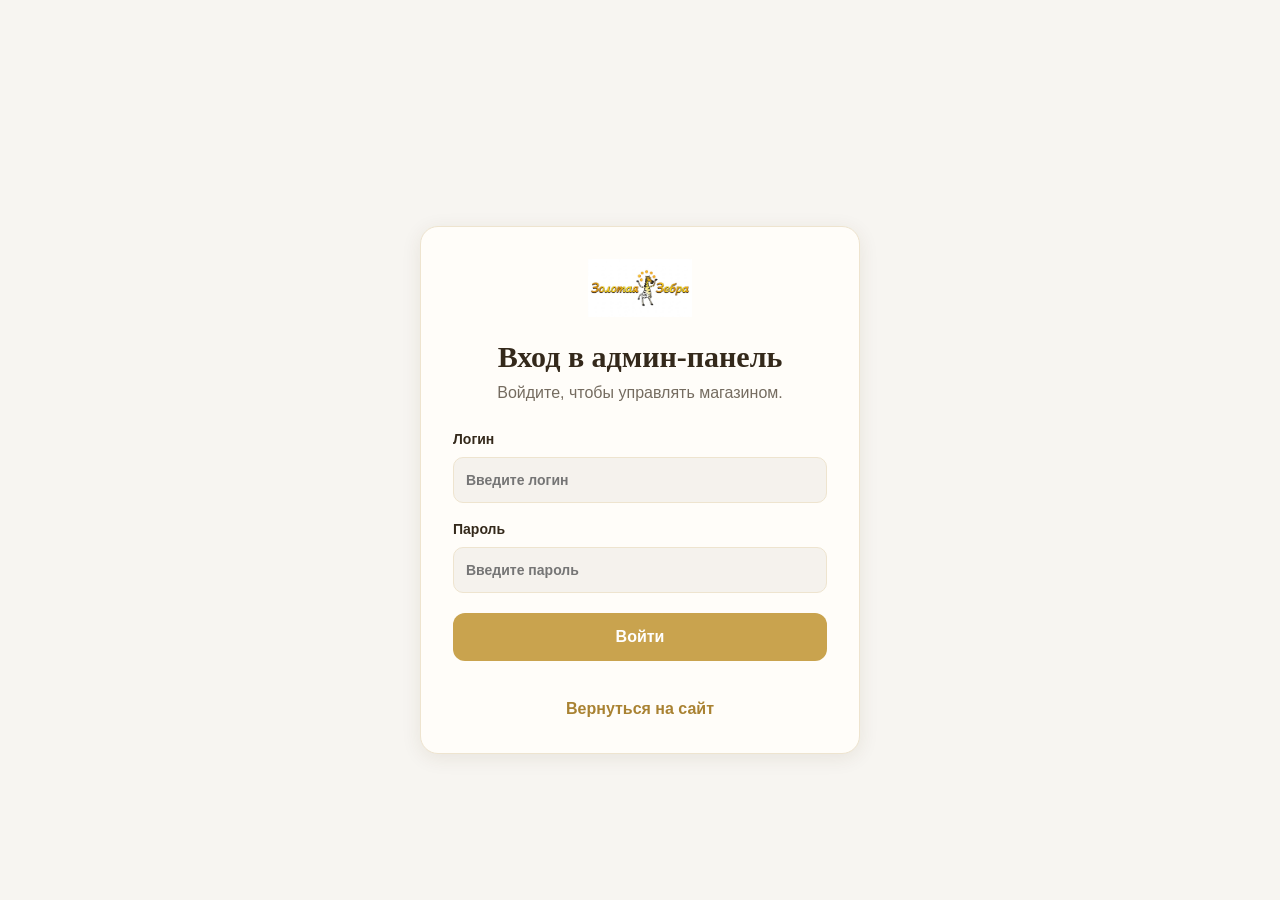
==== commit 064354ce: "login admins and update now function" ====
--- a/interface/admin-login.html
+++ b/interface/admin-login.html
@@ -82,8 +82,19 @@
       border: 0;
       border-radius: 12px;
       font-weight: 700;
-      cursor: not-allowed;
+      cursor: pointer;
+    }
+
+    .admin-login-submit:disabled {
+      cursor: wait;
       opacity: 0.7;
+    }
+
+    .admin-login-message {
+      margin: 0;
+      color: #a12622;
+      font-size: 14px;
+      text-align: center;
     }
 
     .admin-login-notice {
@@ -117,7 +128,7 @@
       <h1 id="admin-login-title">Вход в админ-панель</h1>
       <p class="admin-login-description">Войдите, чтобы управлять магазином.</p>
 
-      <form class="admin-login-form">
+      <form id="adminlogform" class="admin-login-form">
         <label class="admin-login-field" for="admin-username">
           Логин
           <input
@@ -126,7 +137,6 @@
             type="text"
             autocomplete="username"
             placeholder="Введите логин"
-            disabled
           >
         </label>
         <label class="admin-login-field" for="admin-password">
@@ -137,15 +147,16 @@
             type="password"
             autocomplete="current-password"
             placeholder="Введите пароль"
-            disabled
           >
         </label>
-        <button class="admin-login-submit" type="button" disabled>Войти</button>
-        <p class="admin-login-notice">Авторизация будет подключена позже.</p>
+        <button class="admin-login-submit" type="submit">Войти</button>
+        <p id="admin-login-message" class="admin-login-message" role="alert" aria-live="polite"></p>
       </form>
 
       <a class="admin-login-back" href="./index.html">Вернуться на сайт</a>
     </section>
   </main>
 </body>
+<script src="./api.js"></script>
+<script src="../logic/admin_login.js"></script>
 </html>
--- a/interface/style.css
+++ b/interface/style.css
@@ -127,24 +127,6 @@
   font-size: 14px;
   font-weight: 700;
   white-space: nowrap;
-}
-
-
-
-.brand-name {
-  display: block;
-  font-size: 20px;
-  font-weight: 700;
-  line-height: 1.15;
-}
-
-.brand-caption {
-  display: block;
-  margin-top: 3px;
-  color: var(--gold-dark);
-  font-size: 11px;
-  letter-spacing: 0.25em;
-  text-transform: uppercase;
 }
 
 .catalog {
@@ -289,22 +271,10 @@
   font-weight: 700;
 }
 
-.clear-button {
-  display: inline-flex;
-  padding: 5px;
-  color: #999187;
-  background: transparent;
-  border: 0;
-}
-
 .search-button {
   height: 34px;
   padding: 0 16px;
   font-size: 14px;
-}
-
-.header-spacer {
-  display: none;
 }
 
 .account-nav {
@@ -346,13 +316,8 @@
   font-weight: 700;
 }
 
-.mobile-search,
 .mobile-nav {
   display: block;
-}
-
-.mobile-search {
-  padding-bottom: 12px;
 }
 
 .mobile-nav {
@@ -1185,12 +1150,6 @@
   font-weight: 700;
 }
 
-.category-arrow {
-  color: var(--gold-dark);
-  font-size: 20px;
-  line-height: 1;
-}
-
 .catalog-fullscreen-content {
   min-width: 0;
   min-height: 0;
@@ -1270,63 +1229,6 @@
   flex: initial;
 }
 
-.catalog-card {
-  position: relative;
-  min-height: 180px;
-  overflow: hidden;
-  background: #f2f2f2;
-  border: 0;
-  border-radius: 0;
-  box-shadow: none;
-  transition:
-    transform 0.2s,
-    box-shadow 0.2s;
-}
-
-.catalog-card:hover {
-  transform: translateY(-2px);
-  box-shadow: 0 8px 20px rgba(0, 0, 0, 0.12);
-}
-
-.catalog-card-image {
-  position: absolute;
-  inset: 0;
-  overflow: hidden;
-  background: #eee;
-}
-
-.catalog-card img {
-  width: 100%;
-  height: 100%;
-  object-fit: cover;
-  transition: transform 0.3s;
-}
-
-.catalog-card:hover img {
-  transform: scale(1.05);
-}
-
-.catalog-card span {
-  position: absolute;
-  bottom: 12px;
-  left: 12px;
-  display: block;
-  width: max-content;
-  max-width: calc(100% - 24px);
-  min-height: 0;
-  padding: 9px 14px;
-  color: var(--ink);
-  background: rgba(255, 255, 255, 0.96);
-  border-radius: 999px;
-  font-size: 15px;
-  font-weight: 600;
-  line-height: 1.3;
-}
-
-.catalog-card-featured {
-  grid-row: span 2;
-}
-
 .catalog-empty {
   padding: 40px 20px;
   color: var(--muted);
@@ -1377,24 +1279,6 @@
   font-size: 14px;
 }
 
-.socials {
-  display: flex;
-  gap: 8px;
-  margin-top: 16px;
-}
-
-.social {
-  padding: 6px 10px;
-  color: var(--white);
-  background: rgba(255, 255, 255, 0.1);
-  border-radius: 8px;
-  font-size: 13px;
-}
-
-.social:hover {
-  background: var(--gold);
-}
-
 .subscribe {
   display: flex;
   gap: 8px;
@@ -1432,11 +1316,6 @@
    ========================================================= */
 
 @media (min-width: 768px) {
-  .category-grid {
-    grid-template-columns: repeat(6, 1fr);
-    gap: 20px;
-  }
-
   .category-name {
     font-size: 14px;
   }
@@ -1495,7 +1374,6 @@
     display: flex;
   }
 
-  .mobile-search,
   .mobile-nav {
     display: none;
   }
@@ -1535,9 +1413,6 @@
     grid-template-columns: repeat(2, minmax(160px, 1fr));
   }
 
-  .catalog-card-featured {
-    grid-row: auto;
-  }
 }
 
 @media (max-width: 900px) {
@@ -1615,11 +1490,6 @@
     gap: 12px;
   }
 
-  .catalog-card span {
-    min-height: 44px;
-    padding: 10px;
-    font-size: 12px;
-  }
 }
 
 /* =========================================================
@@ -1627,10 +1497,6 @@
    ========================================================= */
 
 @media (max-width: 420px) {
-  .brand-caption {
-    font-size: 9px;
-  }
-
   .account-link {
     min-width: 45px;
     padding-right: 4px;
@@ -1661,14 +1527,6 @@
   .catalog-all-link {
     margin-top: 10px;
   }
-}
-
-.header-spacer {
-  display: none !important;
-  width: 0 !important;
-  height: 0 !important;
-  margin: 0 !important;
-  padding: 0 !important;
 }
 
 /* Строка шапки */
@@ -1811,30 +1669,6 @@
   }
 }
 
-/* Логотип в подвале */
-.footer-brand {
-  display: block;
-  margin: 0;
-  padding: 0;
-}
-
-.footer-brand-logo-full {
-  width: 260px;
-  height: 82px;
-  display: block;
-  margin: 0;
-  object-fit: contain;
-  object-position: left center;
-  border: 0;
-  border-radius: 0 !important;
-}
-
-@media (max-width: 767px) {
-  .footer-brand-logo-full {
-    width: 230px;
-    height: 72px;
-  }
-}
 /* =========================================================
    МОДАЛЬНОЕ ОКНО АВТОРИЗАЦИИ
    ========================================================= */
@@ -1916,8 +1750,8 @@
   stroke-width: 2.5;
 }
 
-/* Поле ввода телефона */
-.auth-phone-input {
+/* Поля логина и пароля */
+.auth-input {
   width: 100%;
   height: 52px;
   padding: 0 16px;
@@ -1930,13 +1764,76 @@
   transition: border-color 0.15s, box-shadow 0.15s;
 }
 
-.auth-phone-input:focus {
+.auth-input:focus {
   border-color: #d60012;
   box-shadow: 0 0 0 2px rgba(214, 0, 18, 0.15);
 }
 
-.auth-phone-input::placeholder {
+.auth-input::placeholder {
   color: #9c9c9c;
+}
+
+.auth-password-field {
+  position: relative;
+  width: 100%;
+}
+
+.auth-password-field .auth-input {
+  padding-right: 52px;
+}
+
+.auth-password-toggle {
+  position: absolute;
+  top: 50%;
+  right: 12px;
+  display: grid;
+  width: 32px;
+  height: 32px;
+  padding: 6px;
+  color: #666;
+  background: transparent;
+  border: 0;
+  border-radius: 50%;
+  cursor: pointer;
+  transform: translateY(-50%);
+}
+
+.auth-password-toggle:hover {
+  color: #222;
+  background: #f3f3f3;
+}
+
+.auth-password-toggle:focus-visible {
+  outline: 2px solid #d60012;
+  outline-offset: 2px;
+}
+
+.auth-password-toggle svg {
+  width: 100%;
+  height: 100%;
+  fill: none;
+  stroke: currentColor;
+  stroke-linecap: round;
+  stroke-linejoin: round;
+  stroke-width: 1.7;
+}
+
+.auth-password-eye-closed,
+.auth-password-toggle[aria-pressed="true"] .auth-password-eye-open {
+  display: none;
+}
+
+.auth-password-toggle[aria-pressed="true"] .auth-password-eye-closed {
+  display: block;
+}
+
+#login-form {
+  display: grid;
+  gap: 12px;
+}
+
+#login-form .auth-btn-primary {
+  margin-top: 6px;
 }
 
 /* Кнопка "Войти" */
@@ -1962,109 +1859,16 @@
   transform: scale(0.99);
 }
 
-/* Разделитель "или" */
-.auth-divider {
-  margin: 16px 0;
-  color: #4a4a4a;
-  font-size: 15px;
+.auth-message {
+  min-height: 0;
+  margin: 0;
+  color: #bd0010;
+  font-size: 13px;
   text-align: center;
 }
 
-/* Социальные кнопки */
-.auth-socials {
-  display: flex;
-  flex-direction: column;
-  gap: 12px;
-}
-
-/* Кнопка VK */
-.auth-btn-vk {
-  position: relative;
-  display: flex;
-  align-items: center;
-  justify-content: center;
-  gap: 10px;
-  width: 100%;
-  height: 50px;
-  color: #ffffff;
-  font-size: 16px;
-  font-weight: 500;
-  background-color: #0077ff;
-  border: 0;
-  border-radius: 25px;
-  cursor: pointer;
-  transition: background-color 0.15s;
-}
-
-.auth-btn-vk:hover {
-  background-color: #0066dc;
-}
-
-.auth-vk-icon {
-  width: 24px;
-  height: 24px;
-}
-
-/* Кнопка Яндекс */
-.auth-btn-ya {
-  position: relative;
-  display: flex;
-  align-items: center;
-  justify-content: center;
-  width: 100%;
-  height: 50px;
-  padding: 0 10px;
-  color: #ffffff;
-  font-size: 16px;
-  font-weight: 500;
-  background-color: #000000;
-  border: 0;
-  border-radius: 25px;
-  cursor: pointer;
-  transition: background-color 0.15s;
-}
-
-.auth-btn-ya:hover {
-  background-color: #1f1f1f;
-}
-
-.ya-badge {
-  position: absolute;
-  left: 6px;
-  display: flex;
-  align-items: center;
-  justify-content: center;
-  width: 38px;
-  height: 38px;
-  color: #ffffff;
-  font-size: 19px;
-  font-weight: 700;
-  background-color: #fc3f1d;
-  border-radius: 50%;
-}
-
-.ya-text {
-  flex: 1;
-  text-align: center;
-}
-
-.ya-avatar {
-  position: absolute;
-  right: 6px;
-  display: flex;
-  align-items: center;
-  justify-content: center;
-  width: 38px;
-  height: 38px;
-  border-radius: 50%;
-  border: 2px solid #8e52f5;
-  background-color: #1a1a1a;
-}
-
-.ya-avatar svg {
-  width: 20px;
-  height: 20px;
-  stroke: #ffffff;
+.auth-message:empty {
+  display: none;
 }
 
 /* Соглашение и политика */
@@ -2111,6 +1915,43 @@
   border: 1px solid var(--border);
   border-radius: 22px;
   box-shadow: var(--shadow-large);
+}
+
+@keyframes modal-overlay-enter {
+  from {
+    opacity: 0;
+  }
+
+  to {
+    opacity: 1;
+  }
+}
+
+@keyframes modal-content-enter {
+  from {
+    opacity: 0;
+    transform: translateY(16px) scale(.97);
+  }
+
+  to {
+    opacity: 1;
+    transform: translateY(0) scale(1);
+  }
+}
+
+.auth-overlay:not(.hidden),
+.contact-overlay:not(.hidden) {
+  animation: modal-overlay-enter 220ms ease-out both;
+}
+
+.auth-overlay:not(.hidden) .auth-modal,
+.contact-overlay:not(.hidden) .contact-modal {
+  animation: modal-content-enter 360ms cubic-bezier(.2, .7, .25, 1) both;
+}
+
+.auth-overlay:not(.hidden) #login-view:not([hidden]),
+.auth-overlay:not(.hidden) #register-view:not([hidden]) {
+  animation: modal-content-enter 280ms cubic-bezier(.2, .7, .25, 1) both;
 }
 
 .contact-modal-header {
@@ -2706,3 +2547,143 @@
 .search-results-page .catalog-fullscreen-content {
   min-height: 280px;
 }
+
+.product-page-header {
+  display: flex !important;
+}
+
+.product-page-header .brand {
+  order: 0;
+}
+
+.product-page-header .page-links {
+  order: 1;
+}
+
+.product-page-header .product-page-cart {
+  order: 2;
+}
+
+@media (max-width: 1023px) {
+  .site-header .product-page-header .page-links {
+    grid-column: auto;
+    grid-row: auto;
+    justify-content: flex-end;
+    width: auto;
+    min-height: 0;
+    margin-left: auto;
+  }
+}
+
+@media (max-width: 700px) {
+  .product-page-header {
+    justify-content: space-between;
+  }
+
+  .product-page-header .product-page-cart {
+    margin-left: auto;
+  }
+}
+
+@keyframes page-content-enter {
+  from {
+    opacity: 0;
+    transform: translateY(14px);
+  }
+
+  to {
+    opacity: 1;
+    transform: translateY(0);
+  }
+}
+
+.site-header {
+  animation: page-content-enter 560ms cubic-bezier(.2, .7, .25, 1) backwards;
+}
+
+main {
+  animation: page-content-enter 650ms cubic-bezier(.2, .7, .25, 1) 90ms backwards;
+}
+
+.site-footer,
+footer {
+  animation: page-content-enter 560ms cubic-bezier(.2, .7, .25, 1) 180ms backwards;
+}
+
+.product-card,
+.manufacturer-card,
+.store-card,
+.cart-item {
+  animation: page-content-enter 520ms cubic-bezier(.2, .7, .25, 1) backwards;
+}
+
+.product-card:nth-child(2),
+.manufacturer-card:nth-child(2),
+.store-card:nth-child(2),
+.cart-item:nth-child(2) {
+  animation-delay: 60ms;
+}
+
+.product-card:nth-child(3),
+.manufacturer-card:nth-child(3),
+.store-card:nth-child(3),
+.cart-item:nth-child(3) {
+  animation-delay: 120ms;
+}
+
+.product-card:nth-child(4),
+.manufacturer-card:nth-child(4),
+.store-card:nth-child(4),
+.cart-item:nth-child(4) {
+  animation-delay: 180ms;
+}
+
+.product-card:nth-child(5),
+.manufacturer-card:nth-child(5),
+.store-card:nth-child(5),
+.cart-item:nth-child(5) {
+  animation-delay: 240ms;
+}
+
+.product-card:nth-child(6),
+.manufacturer-card:nth-child(6),
+.store-card:nth-child(6),
+.cart-item:nth-child(6) {
+  animation-delay: 300ms;
+}
+
+.product-card:nth-child(7),
+.manufacturer-card:nth-child(7),
+.store-card:nth-child(7),
+.cart-item:nth-child(7) {
+  animation-delay: 360ms;
+}
+
+.product-card:nth-child(8),
+.manufacturer-card:nth-child(8),
+.store-card:nth-child(8),
+.cart-item:nth-child(8) {
+  animation-delay: 420ms;
+}
+
+@media (prefers-reduced-motion: reduce) {
+  .site-header,
+  main,
+  .site-footer,
+  footer,
+  .product-card,
+  .manufacturer-card,
+  .store-card,
+  .cart-item {
+    animation: none;
+  }
+
+  .auth-overlay:not(.hidden),
+  .contact-overlay:not(.hidden),
+  .auth-overlay:not(.hidden) .auth-modal,
+  .contact-overlay:not(.hidden) .contact-modal,
+  .auth-overlay:not(.hidden) #login-view:not([hidden]),
+  .auth-overlay:not(.hidden) #register-view:not([hidden]) {
+    animation: none;
+  }
+}
